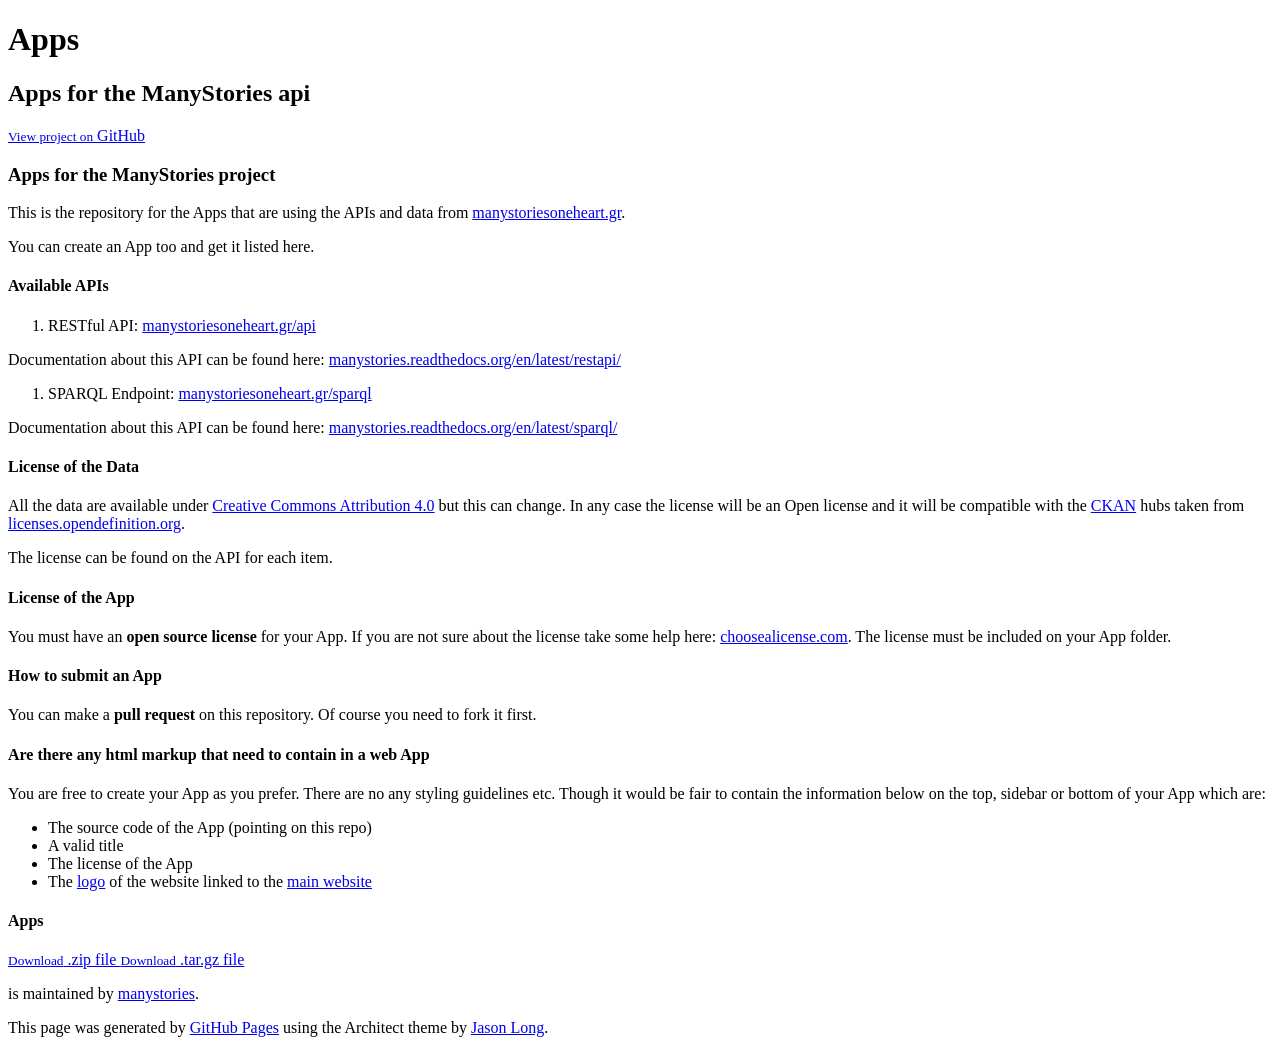
==== index.html @ 15023da2 "Create gh-pages branch via GitHub" ====
<!DOCTYPE html>
<html>
  <head>
    <meta charset='utf-8'>
    <meta http-equiv="X-UA-Compatible" content="chrome=1">
    <meta name="viewport" content="width=device-width, initial-scale=1, maximum-scale=1">
    <link href='https://fonts.googleapis.com/css?family=Architects+Daughter' rel='stylesheet' type='text/css'>
    <link rel="stylesheet" type="text/css" href="stylesheets/stylesheet.css" media="screen">
    <link rel="stylesheet" type="text/css" href="stylesheets/github-light.css" media="screen">
    <link rel="stylesheet" type="text/css" href="stylesheets/print.css" media="print">

    <!--[if lt IE 9]>
    <script src="//html5shiv.googlecode.com/svn/trunk/html5.js"></script>
    <![endif]-->

    <title>Apps by manystories</title>
  </head>

  <body>
    <header>
      <div class="inner">
        <h1>Apps</h1>
        <h2>Apps for the ManyStories api</h2>
        <a href="https://github.com/manystories/apps" class="button"><small>View project on</small> GitHub</a>
      </div>
    </header>

    <div id="content-wrapper">
      <div class="inner clearfix">
        <section id="main-content">
          <h3>
<a id="apps-for-the-manystories-project" class="anchor" href="#apps-for-the-manystories-project" aria-hidden="true"><span class="octicon octicon-link"></span></a>Apps for the ManyStories project</h3>

<p>This is the repository for the Apps that are using the APIs and data from <a href="http://manystoriesoneheart.gr">manystoriesoneheart.gr</a>.</p>

<p>You can create an App too and get it listed here.</p>

<h4>
<a id="available-apis" class="anchor" href="#available-apis" aria-hidden="true"><span class="octicon octicon-link"></span></a>Available APIs</h4>

<ol>
<li>RESTful API: <a href="http://manystoriesoneheart.gr/api">manystoriesoneheart.gr/api</a>
</li>
</ol>

<p>Documentation about this API can be found here: <a href="http://manystories.readthedocs.org/en/latest/restapi/">manystories.readthedocs.org/en/latest/restapi/</a></p>

<ol>
<li>SPARQL Endpoint: <a href="http://manystoriesoneheart.gr/sparql">manystoriesoneheart.gr/sparql</a>
</li>
</ol>

<p>Documentation about this API can be found here: <a href="http://manystories.readthedocs.org/en/latest/sparql/">manystories.readthedocs.org/en/latest/sparql/</a></p>

<h4>
<a id="license-of-the-data" class="anchor" href="#license-of-the-data" aria-hidden="true"><span class="octicon octicon-link"></span></a>License of the Data</h4>

<p>All the data are available under <a href="https://creativecommons.org/licenses/by/4.0/">Creative Commons Attribution 4.0</a> but this can change. In any case the license will be an Open license and it will be compatible with the <a href="http://ckan.org/">CKAN</a> hubs taken from <a href="http://licenses.opendefinition.org/licenses/groups/ckan.json">licenses.opendefinition.org</a>.</p>

<p>The license can be found on the API for each item.</p>

<h4>
<a id="license-of-the-app" class="anchor" href="#license-of-the-app" aria-hidden="true"><span class="octicon octicon-link"></span></a>License of the App</h4>

<p>You must have an <strong>open source license</strong> for your App. If you are not sure about the license take some help here: <a href="http://choosealicense.com/">choosealicense.com</a>. The license must be included on your App folder.</p>

<h4>
<a id="how-to-submit-an-app" class="anchor" href="#how-to-submit-an-app" aria-hidden="true"><span class="octicon octicon-link"></span></a>How to submit an App</h4>

<p>You can make a <strong>pull request</strong> on this repository. Of course you need to fork it first.</p>

<h4>
<a id="are-there-any-html-markup-that-need-to-contain-in-a-web-app" class="anchor" href="#are-there-any-html-markup-that-need-to-contain-in-a-web-app" aria-hidden="true"><span class="octicon octicon-link"></span></a>Are there any html markup that need to contain in a web App</h4>

<p>You are free to create your App as you prefer. There are no any styling guidelines etc. Though it would be fair to contain the information below on the top, sidebar or bottom of your App which are:</p>

<ul>
<li>The source code of the App (pointing on this repo)</li>
<li>A valid title</li>
<li>The license of the App</li>
<li>The <a href="http://manystoriesoneheart.gr/sites/all/themes/manystories/logo.png">logo</a> of the website linked to the <a href="http://manystoriesoneheart.gr">main website</a>
</li>
</ul>

<h4>
<a id="apps" class="anchor" href="#apps" aria-hidden="true"><span class="octicon octicon-link"></span></a>Apps</h4>
        </section>

        <aside id="sidebar">
          <a href="https://github.com/manystories/apps/zipball/master" class="button">
            <small>Download</small>
            .zip file
          </a>
          <a href="https://github.com/manystories/apps/tarball/master" class="button">
            <small>Download</small>
            .tar.gz file
          </a>

          <p class="repo-owner"><a href="https://github.com/manystories/apps"></a> is maintained by <a href="https://github.com/manystories">manystories</a>.</p>

          <p>This page was generated by <a href="https://pages.github.com">GitHub Pages</a> using the Architect theme by <a href="https://twitter.com/jasonlong">Jason Long</a>.</p>
        </aside>
      </div>
    </div>

  
  </body>
</html>
---- stylesheets/stylesheet.css ----
/*! normalize.css v3.0.2 | MIT License | git.io/normalize */

/**
 * 1. Set default font family to sans-serif.
 * 2. Prevent iOS text size adjust after orientation change, without disabling
 *    user zoom.
 */

html {
  font-family: sans-serif; /* 1 */
  -webkit-text-size-adjust: 100%; /* 2 */
  -ms-text-size-adjust: 100%; /* 2 */
}

/**
 * Remove default margin.
 */

body {
  margin: 0;
}

/* HTML5 display definitions
   ========================================================================== */

/**
 * Correct `block` display not defined for any HTML5 element in IE 8/9.
 * Correct `block` display not defined for `details` or `summary` in IE 10/11
 * and Firefox.
 * Correct `block` display not defined for `main` in IE 11.
 */

article,
aside,
details,
figcaption,
figure,
footer,
header,
hgroup,
main,
menu,
nav,
section,
summary {
  display: block;
}

/**
 * 1. Correct `inline-block` display not defined in IE 8/9.
 * 2. Normalize vertical alignment of `progress` in Chrome, Firefox, and Opera.
 */

audio,
canvas,
progress,
video {
  display: inline-block; /* 1 */
  vertical-align: baseline; /* 2 */
}

/**
 * Prevent modern browsers from displaying `audio` without controls.
 * Remove excess height in iOS 5 devices.
 */

audio:not([controls]) {
  display: none;
  height: 0;
}

/**
 * Address `[hidden]` styling not present in IE 8/9/10.
 * Hide the `template` element in IE 8/9/11, Safari, and Firefox < 22.
 */

[hidden],
template {
  display: none;
}

/* Links
   ========================================================================== */

/**
 * Remove the gray background color from active links in IE 10.
 */

a {
  background-color: transparent;
}

/**
 * Improve readability when focused and also mouse hovered in all browsers.
 */

a:active,
a:hover {
  outline: 0;
}

/* Text-level semantics
   ========================================================================== */

/**
 * Address styling not present in IE 8/9/10/11, Safari, and Chrome.
 */

abbr[title] {
  border-bottom: 1px dotted;
}

/**
 * Address style set to `bolder` in Firefox 4+, Safari, and Chrome.
 */

b,
strong {
  font-weight: bold;
}

/**
 * Address styling not present in Safari and Chrome.
 */

dfn {
  font-style: italic;
}

/**
 * Address variable `h1` font-size and margin within `section` and `article`
 * contexts in Firefox 4+, Safari, and Chrome.
 */

h1 {
  margin: 0.67em 0;
  font-size: 2em;
}

/**
 * Address styling not present in IE 8/9.
 */

mark {
  color: #000;
  background: #ff0;
}

/**
 * Address inconsistent and variable font size in all browsers.
 */

small {
  font-size: 80%;
}

/**
 * Prevent `sub` and `sup` affecting `line-height` in all browsers.
 */

sub,
sup {
  position: relative;
  font-size: 75%;
  line-height: 0;
  vertical-align: baseline;
}

sup {
  top: -0.5em;
}

sub {
  bottom: -0.25em;
}

/* Embedded content
   ========================================================================== */

/**
 * Remove border when inside `a` element in IE 8/9/10.
 */

img {
  border: 0;
}

/**
 * Correct overflow not hidden in IE 9/10/11.
 */

svg:not(:root) {
  overflow: hidden;
}

/* Grouping content
   ========================================================================== */

/**
 * Address margin not present in IE 8/9 and Safari.
 */

figure {
  margin: 1em 40px;
}

/**
 * Address differences between Firefox and other browsers.
 */

hr {
  height: 0;
  -moz-box-sizing: content-box;
  box-sizing: content-box;
}

/**
 * Contain overflow in all browsers.
 */

pre {
  overflow: auto;
}

/**
 * Address odd `em`-unit font size rendering in all browsers.
 */

code,
kbd,
pre,
samp {
  font-family: monospace, monospace;
  font-size: 1em;
}

/* Forms
   ========================================================================== */

/**
 * Known limitation: by default, Chrome and Safari on OS X allow very limited
 * styling of `select`, unless a `border` property is set.
 */

/**
 * 1. Correct color not being inherited.
 *    Known issue: affects color of disabled elements.
 * 2. Correct font properties not being inherited.
 * 3. Address margins set differently in Firefox 4+, Safari, and Chrome.
 */

button,
input,
optgroup,
select,
textarea {
  margin: 0; /* 3 */
  font: inherit; /* 2 */
  color: inherit; /* 1 */
}

/**
 * Address `overflow` set to `hidden` in IE 8/9/10/11.
 */

button {
  overflow: visible;
}

/**
 * Address inconsistent `text-transform` inheritance for `button` and `select`.
 * All other form control elements do not inherit `text-transform` values.
 * Correct `button` style inheritance in Firefox, IE 8/9/10/11, and Opera.
 * Correct `select` style inheritance in Firefox.
 */

button,
select {
  text-transform: none;
}

/**
 * 1. Avoid the WebKit bug in Android 4.0.* where (2) destroys native `audio`
 *    and `video` controls.
 * 2. Correct inability to style clickable `input` types in iOS.
 * 3. Improve usability and consistency of cursor style between image-type
 *    `input` and others.
 */

button,
html input[type="button"], /* 1 */
input[type="reset"],
input[type="submit"] {
  -webkit-appearance: button; /* 2 */
  cursor: pointer; /* 3 */
}

/**
 * Re-set default cursor for disabled elements.
 */

button[disabled],
html input[disabled] {
  cursor: default;
}

/**
 * Remove inner padding and border in Firefox 4+.
 */

button::-moz-focus-inner,
input::-moz-focus-inner {
  padding: 0;
  border: 0;
}

/**
 * Address Firefox 4+ setting `line-height` on `input` using `!important` in
 * the UA stylesheet.
 */

input {
  line-height: normal;
}

/**
 * It's recommended that you don't attempt to style these elements.
 * Firefox's implementation doesn't respect box-sizing, padding, or width.
 *
 * 1. Address box sizing set to `content-box` in IE 8/9/10.
 * 2. Remove excess padding in IE 8/9/10.
 */

input[type="checkbox"],
input[type="radio"] {
  box-sizing: border-box; /* 1 */
  padding: 0; /* 2 */
}

/**
 * Fix the cursor style for Chrome's increment/decrement buttons. For certain
 * `font-size` values of the `input`, it causes the cursor style of the
 * decrement button to change from `default` to `text`.
 */

input[type="number"]::-webkit-inner-spin-button,
input[type="number"]::-webkit-outer-spin-button {
  height: auto;
}

/**
 * 1. Address `appearance` set to `searchfield` in Safari and Chrome.
 * 2. Address `box-sizing` set to `border-box` in Safari and Chrome
 *    (include `-moz` to future-proof).
 */

input[type="search"] {
  -webkit-box-sizing: content-box; /* 2 */
  -moz-box-sizing: content-box;
  box-sizing: content-box;
  -webkit-appearance: textfield; /* 1 */
}

/**
 * Remove inner padding and search cancel button in Safari and Chrome on OS X.
 * Safari (but not Chrome) clips the cancel button when the search input has
 * padding (and `textfield` appearance).
 */

input[type="search"]::-webkit-search-cancel-button,
input[type="search"]::-webkit-search-decoration {
  -webkit-appearance: none;
}

/**
 * Define consistent border, margin, and padding.
 */

fieldset {
  padding: 0.35em 0.625em 0.75em;
  margin: 0 2px;
  border: 1px solid #c0c0c0;
}

/**
 * 1. Correct `color` not being inherited in IE 8/9/10/11.
 * 2. Remove padding so people aren't caught out if they zero out fieldsets.
 */

legend {
  padding: 0; /* 2 */
  border: 0; /* 1 */
}

/**
 * Remove default vertical scrollbar in IE 8/9/10/11.
 */

textarea {
  overflow: auto;
}

/**
 * Don't inherit the `font-weight` (applied by a rule above).
 * NOTE: the default cannot safely be changed in Chrome and Safari on OS X.
 */

optgroup {
  font-weight: bold;
}

/* Tables
   ========================================================================== */

/**
 * Remove most spacing between table cells.
 */

table {
  border-spacing: 0;
  border-collapse: collapse;
}

td,
th {
  padding: 0;
}

/* LAYOUT STYLES */
body {
  font-family: 'Helvetica Neue', Helvetica, Arial, serif;
  font-size: 15px;
  font-weight: 400;
  line-height: 1.5;
  color: #666;
  background: #fafafa url(../images/body-bg.jpg) 0 0 repeat;
}

p {
  margin-top: 0;
}

a {
  color: #2879d0;
}
a:hover {
  color: #2268b2;
}

header {
  padding-top: 40px;
  padding-bottom: 40px;
  font-family: 'Architects Daughter', 'Helvetica Neue', Helvetica, Arial, serif;
  background: #2e7bcf url(../images/header-bg.jpg) 0 0 repeat-x;
  border-bottom: solid 1px #275da1;
}

header h1 {
  width: 540px;
  margin-top: 0;
  margin-bottom: 0.2em;
  font-size: 72px;
  font-weight: normal;
  line-height: 1;
  color: #fff;
  letter-spacing: -1px;
}

header h2 {
  width: 540px;
  margin-top: 0;
  margin-bottom: 0;
  font-size: 26px;
  font-weight: normal;
  line-height: 1.3;
  color: #9ddcff;
  letter-spacing: 0;
}

.inner {
  position: relative;
  width: 940px;
  margin: 0 auto;
}

#content-wrapper {
  padding-top: 30px;
  border-top: solid 1px #fff;
}

#main-content {
  float: left;
  width: 690px;
}

#main-content img {
  max-width: 100%;
}

aside#sidebar {
  float: right;
  width: 200px;
  min-height: 504px;
  padding-left: 20px;
  font-size: 12px;
  line-height: 1.3;
  background: transparent url(../images/sidebar-bg.jpg) 0 0 no-repeat;
}

aside#sidebar p.repo-owner,
aside#sidebar p.repo-owner a {
  font-weight: bold;
}

#downloads {
  margin-bottom: 40px;
}

a.button {
  width: 134px;
  height: 58px;
  padding-top: 22px;
  padding-left: 68px;
  font-family: 'Architects Daughter', 'Helvetica Neue', Helvetica, Arial, serif;
  font-size: 23px;
  line-height: 1.2;
  color: #fff;
}
a.button small {
  display: block;
  font-size: 11px;
}
header a.button {
  position: absolute;
  top: 0;
  right: 0;
  background: transparent url(../images/github-button.png) 0 0 no-repeat;
}
aside a.button {
  display: block;
  width: 138px;
  padding-left: 64px;
  margin-bottom: 20px;
  font-size: 21px;
  background: transparent url(../images/download-button.png) 0 0 no-repeat;
}

code, pre {
  margin-bottom: 30px;
  font-family: Monaco, "Bitstream Vera Sans Mono", "Lucida Console", Terminal, monospace;
  font-size: 13px;
  color: #222;
}

code {
  padding: 0 3px;
  background-color: #f2f8fc;
  border: solid 1px #dbe7f3;
}

pre {
  padding: 20px;
  overflow: auto;
  text-shadow: none;
  background: #fff;
  border: solid 1px #f2f2f2;
}
pre code {
  padding: 0;
  color: #2879d0;
  background-color: #fff;
  border: none;
}

ul, ol, dl {
  margin-bottom: 20px;
}


/* COMMON STYLES */

hr {
  height: 0;
  margin-top: 1em;
  margin-bottom: 1em;
  border: 0;
  border-top: solid 1px #ddd;
}

table {
  width: 100%;
  border: 1px solid #ebebeb;
}

th {
  font-weight: 500;
}

td {
  font-weight: 300;
  text-align: center;
  border: 1px solid #ebebeb;
}

form {
  padding: 20px;
  background: #f2f2f2;

}


/* GENERAL ELEMENT TYPE STYLES */

#main-content h1 {
  margin-top: 0;
  margin-bottom: 0;
  font-family: 'Architects Daughter', 'Helvetica Neue', Helvetica, Arial, serif;
  font-size: 2.8em;
  font-weight: normal;
  color: #474747;
  text-indent: 6px;
  letter-spacing: -1px;
}

#main-content h1:before {
  padding-right: 0.3em;
  margin-left: -0.9em;
  color: #9ddcff;
  content: "/";
}

#main-content h2 {
  margin-bottom: 8px;
  font-family: 'Architects Daughter', 'Helvetica Neue', Helvetica, Arial, serif;
  font-size: 22px;
  font-weight: bold;
  color: #474747;
  text-indent: 4px;
}
#main-content h2:before {
  padding-right: 0.3em;
  margin-left: -1.5em;
  content: "//";
  color: #9ddcff;
}

#main-content h3 {
  margin-top: 24px;
  margin-bottom: 8px;
  font-family: 'Architects Daughter', 'Helvetica Neue', Helvetica, Arial, serif;
  font-size: 18px;
  font-weight: bold;
  color: #474747;
  text-indent: 3px;
}

#main-content h3:before {
  padding-right: 0.3em;
  margin-left: -2em;
  content: "///";
  color: #9ddcff;
}

#main-content h4 {
  margin-bottom: 8px;
  font-family: 'Architects Daughter', 'Helvetica Neue', Helvetica, Arial, serif;
  font-size: 15px;
  font-weight: bold;
  color: #474747;
  text-indent: 3px;
}

h4:before {
  padding-right: 0.3em;
  margin-left: -2.8em;
  content: "////";
  color: #9ddcff;
}

#main-content h5 {
  margin-bottom: 8px;
  font-family: 'Architects Daughter', 'Helvetica Neue', Helvetica, Arial, serif;
  font-size: 14px;
  color: #474747;
  text-indent: 3px;
}
h5:before {
  padding-right: 0.3em;
  margin-left: -3.2em;
  content: "/////";
  color: #9ddcff;
}

#main-content h6 {
  margin-bottom: 8px;
  font-family: 'Architects Daughter', 'Helvetica Neue', Helvetica, Arial, serif;
  font-size: .8em;
  color: #474747;
  text-indent: 3px;
}
h6:before {
  padding-right: 0.3em;
  margin-left: -3.7em;
  content: "//////";
  color: #9ddcff;
}

p {
  margin-bottom: 20px;
}

a {
  text-decoration: none;
}

p a {
  font-weight: 400;
}

blockquote {
  padding: 0 0 0 30px;
  margin-bottom: 20px;
  font-size: 1.6em;
  border-left: 10px solid #e9e9e9;
}

ul {
  list-style-position: inside;
  list-style: disc;
  padding-left: 20px;
}

ol {
  list-style-position: inside;
  list-style: decimal;
  padding-left: 3px;
}

dl dd {
  font-style: italic;
  font-weight: 100;
}

footer {
  padding-top: 20px;
  padding-bottom: 30px;
  margin-top: 40px;
  font-size: 13px;
  color: #aaa;
  background: transparent url('../images/hr.png') 0 0 no-repeat;
}

footer a {
  color: #666;
}
footer a:hover {
  color: #444;
}

/* MISC */
.clearfix:after {
  display: block;
  height: 0;
  clear: both;
  visibility: hidden;
  content: '.';
}

.clearfix {display: inline-block;}
* html .clearfix {height: 1%;}
.clearfix {display: block;}

/* #Media Queries
================================================== */

/* Smaller than standard 960 (devices and browsers) */
@media only screen and (max-width: 959px) { }

/* Tablet Portrait size to standard 960 (devices and browsers) */
@media only screen and (min-width: 768px) and (max-width: 959px) {
  .inner {
    width: 740px;
  }
  header h1, header h2 {
    width: 340px;
  }
  header h1 {
    font-size: 60px;
  }
  header h2 {
    font-size: 30px;
  }
  #main-content {
    width: 490px;
  }
  #main-content h1:before,
  #main-content h2:before,
  #main-content h3:before,
  #main-content h4:before,
  #main-content h5:before,
  #main-content h6:before {
    padding-right: 0;
    margin-left: 0;
    content: none;
  }
}

/* All Mobile Sizes (devices and browser) */
@media only screen and (max-width: 767px) {
  .inner {
    width: 93%;
  }
  header {
    padding: 20px 0;
  }
  header .inner {
    position: relative;
  }
  header h1, header h2 {
    width: 100%;
  }
  header h1 {
    font-size: 48px;
  }
  header h2 {
    font-size: 24px;
  }
  header a.button {
    position: relative;
    display: inline-block;
    width: auto;
    height: auto;
    padding: 5px 10px;
    margin-top: 15px;
    font-size: 13px;
    line-height: 1;
    color: #2879d0;
    text-align: center;
    background-color: #9ddcff;
    background-image: none;
    border-radius: 5px;
    -moz-border-radius: 5px;
    -webkit-border-radius: 5px;
  }
  header a.button small {
    display: inline;
    font-size: 13px;
  }
  #main-content,
  aside#sidebar {
    float: none;
    width: 100% ! important;
  }
  aside#sidebar {
    min-height: 0;
    padding: 20px 0;
    margin-top: 20px;
    background-image: none;
    border-top: solid 1px #ddd;
  }
  aside#sidebar a.button {
    display: none;
  }
  #main-content h1:before,
  #main-content h2:before,
  #main-content h3:before,
  #main-content h4:before,
  #main-content h5:before,
  #main-content h6:before {
    padding-right: 0;
    margin-left: 0;
    content: none;
  }
}

/* Mobile Landscape Size to Tablet Portrait (devices and browsers) */
@media only screen and (min-width: 480px) and (max-width: 767px) { }

/* Mobile Portrait Size to Mobile Landscape Size (devices and browsers) */
@media only screen and (max-width: 479px) { }
---- stylesheets/github-light.css ----
/*
   Copyright 2014 GitHub Inc.

   Licensed under the Apache License, Version 2.0 (the "License");
   you may not use this file except in compliance with the License.
   You may obtain a copy of the License at

       http://www.apache.org/licenses/LICENSE-2.0

   Unless required by applicable law or agreed to in writing, software
   distributed under the License is distributed on an "AS IS" BASIS,
   WITHOUT WARRANTIES OR CONDITIONS OF ANY KIND, either express or implied.
   See the License for the specific language governing permissions and
   limitations under the License.

*/

.pl-c /* comment */ {
  color: #969896;
}

.pl-c1      /* constant, markup.raw, meta.diff.header, meta.module-reference, meta.property-name, support, support.constant, support.variable, variable.other.constant */,
.pl-s .pl-v /* string variable */ {
  color: #0086b3;
}

.pl-e  /* entity */,
.pl-en /* entity.name */ {
  color: #795da3;
}

.pl-s .pl-s1 /* string source */,
.pl-smi      /* storage.modifier.import, storage.modifier.package, storage.type.java, variable.other, variable.parameter.function */ {
  color: #333;
}

.pl-ent /* entity.name.tag */ {
  color: #63a35c;
}

.pl-k /* keyword, storage, storage.type */ {
  color: #a71d5d;
}

.pl-pds              /* punctuation.definition.string, string.regexp.character-class */,
.pl-s                /* string */,
.pl-s .pl-pse .pl-s1 /* string punctuation.section.embedded source */,
.pl-sr               /* string.regexp */,
.pl-sr .pl-cce       /* string.regexp constant.character.escape */,
.pl-sr .pl-sra       /* string.regexp string.regexp.arbitrary-repitition */,
.pl-sr .pl-sre       /* string.regexp source.ruby.embedded */ {
  color: #183691;
}

.pl-v /* variable */ {
  color: #ed6a43;
}

.pl-id /* invalid.deprecated */ {
  color: #b52a1d;
}

.pl-ii /* invalid.illegal */ {
  background-color: #b52a1d;
  color: #f8f8f8;
}

.pl-sr .pl-cce /* string.regexp constant.character.escape */ {
  color: #63a35c;
  font-weight: bold;
}

.pl-ml /* markup.list */ {
  color: #693a17;
}

.pl-mh        /* markup.heading */,
.pl-mh .pl-en /* markup.heading entity.name */,
.pl-ms        /* meta.separator */ {
  color: #1d3e81;
  font-weight: bold;
}

.pl-mq /* markup.quote */ {
  color: #008080;
}

.pl-mi /* markup.italic */ {
  color: #333;
  font-style: italic;
}

.pl-mb /* markup.bold */ {
  color: #333;
  font-weight: bold;
}

.pl-md /* markup.deleted, meta.diff.header.from-file */ {
  background-color: #ffecec;
  color: #bd2c00;
}

.pl-mi1 /* markup.inserted, meta.diff.header.to-file */ {
  background-color: #eaffea;
  color: #55a532;
}

.pl-mdr /* meta.diff.range */ {
  color: #795da3;
  font-weight: bold;
}

.pl-mo /* meta.output */ {
  color: #1d3e81;
}
---- stylesheets/print.css ----
html, body, div, span, applet, object, iframe,
h1, h2, h3, h4, h5, h6, p, blockquote, pre,
a, abbr, acronym, address, big, cite, code,
del, dfn, em, img, ins, kbd, q, s, samp,
small, strike, strong, sub, sup, tt, var,
b, u, i, center,
dl, dt, dd, ol, ul, li,
fieldset, form, label, legend,
table, caption, tbody, tfoot, thead, tr, th, td,
article, aside, canvas, details, embed,
figure, figcaption, footer, header, hgroup,
menu, nav, output, ruby, section, summary,
time, mark, audio, video {
  padding: 0;
  margin: 0;
  font: inherit;
  font-size: 100%;
  vertical-align: baseline;
  border: 0;
}
/* HTML5 display-role reset for older browsers */
article, aside, details, figcaption, figure,
footer, header, hgroup, menu, nav, section {
  display: block;
}
body {
  line-height: 1;
}
ol, ul {
  list-style: none;
}
blockquote, q {
  quotes: none;
}
blockquote:before, blockquote:after,
q:before, q:after {
  content: '';
  content: none;
}
table {
  border-spacing: 0;
  border-collapse: collapse;
}
body {
  font-family: 'Helvetica Neue', Helvetica, Arial, serif;
  font-size: 13px;
  line-height: 1.5;
  color: #000;
}

a {
  font-weight: bold;
  color: #d5000d;
}

header {
  padding-top: 35px;
  padding-bottom: 10px;
}

header h1 {
  font-size: 48px;
  font-weight: bold;
  line-height: 1.2;
  color: #303030;
  letter-spacing: -1px;
}

header h2 {
  font-size: 24px;
  font-weight: normal;
  line-height: 1.3;
  color: #aaa;
  letter-spacing: -1px;
}
#downloads {
  display: none;
}
#main_content {
  padding-top: 20px;
}

code, pre {
  margin-bottom: 30px;
  font-family: Monaco, "Bitstream Vera Sans Mono", "Lucida Console", Terminal;
  font-size: 12px;
  color: #222;
}

code {
  padding: 0 3px;
}

pre {
  padding: 20px;
  overflow: auto;
  border: solid 1px #ddd;
}
pre code {
  padding: 0;
}

ul, ol, dl {
  margin-bottom: 20px;
}


/* COMMON STYLES */

table {
  width: 100%;
  border: 1px solid #ebebeb;
}

th {
  font-weight: 500;
}

td {
  font-weight: 300;
  text-align: center;
  border: 1px solid #ebebeb;
}

form {
  padding: 20px;
  background: #f2f2f2;

}


/* GENERAL ELEMENT TYPE STYLES */

h1 {
  font-size: 2.8em;
}

h2 {
  margin-bottom: 8px;
  font-size: 22px;
  font-weight: bold;
  color: #303030;
}

h3 {
  margin-bottom: 8px;
  font-size: 18px;
  font-weight: bold;
  color: #d5000d;
}

h4 {
  font-size: 16px;
  font-weight: bold;
  color: #303030;
}

h5 {
  font-size: 1em;
  color: #303030;
}

h6 {
  font-size: .8em;
  color: #303030;
}

p {
  margin-bottom: 20px;
  font-weight: 300;
}

a {
  text-decoration: none;
}

p a {
  font-weight: 400;
}

blockquote {
  padding: 0 0 0 30px;
  margin-bottom: 20px;
  font-size: 1.6em;
  border-left: 10px solid #e9e9e9;
}

ul li {
  padding-left: 20px;
  list-style-position: inside;
  list-style: disc;
}

ol li {
  padding-left: 3px;
  list-style-position: inside;
  list-style: decimal;
}

dl dd {
  font-style: italic;
  font-weight: 100;
}

footer {
  padding-top: 20px;
  padding-bottom: 30px;
  margin-top: 40px;
  font-size: 13px;
  color: #aaa;
}

footer a {
  color: #666;
}

/* MISC */
.clearfix:after {
  display: block;
  height: 0;
  clear: both;
  visibility: hidden;
  content: '.';
}

.clearfix {display: inline-block;}
* html .clearfix {height: 1%;}
.clearfix {display: block;}
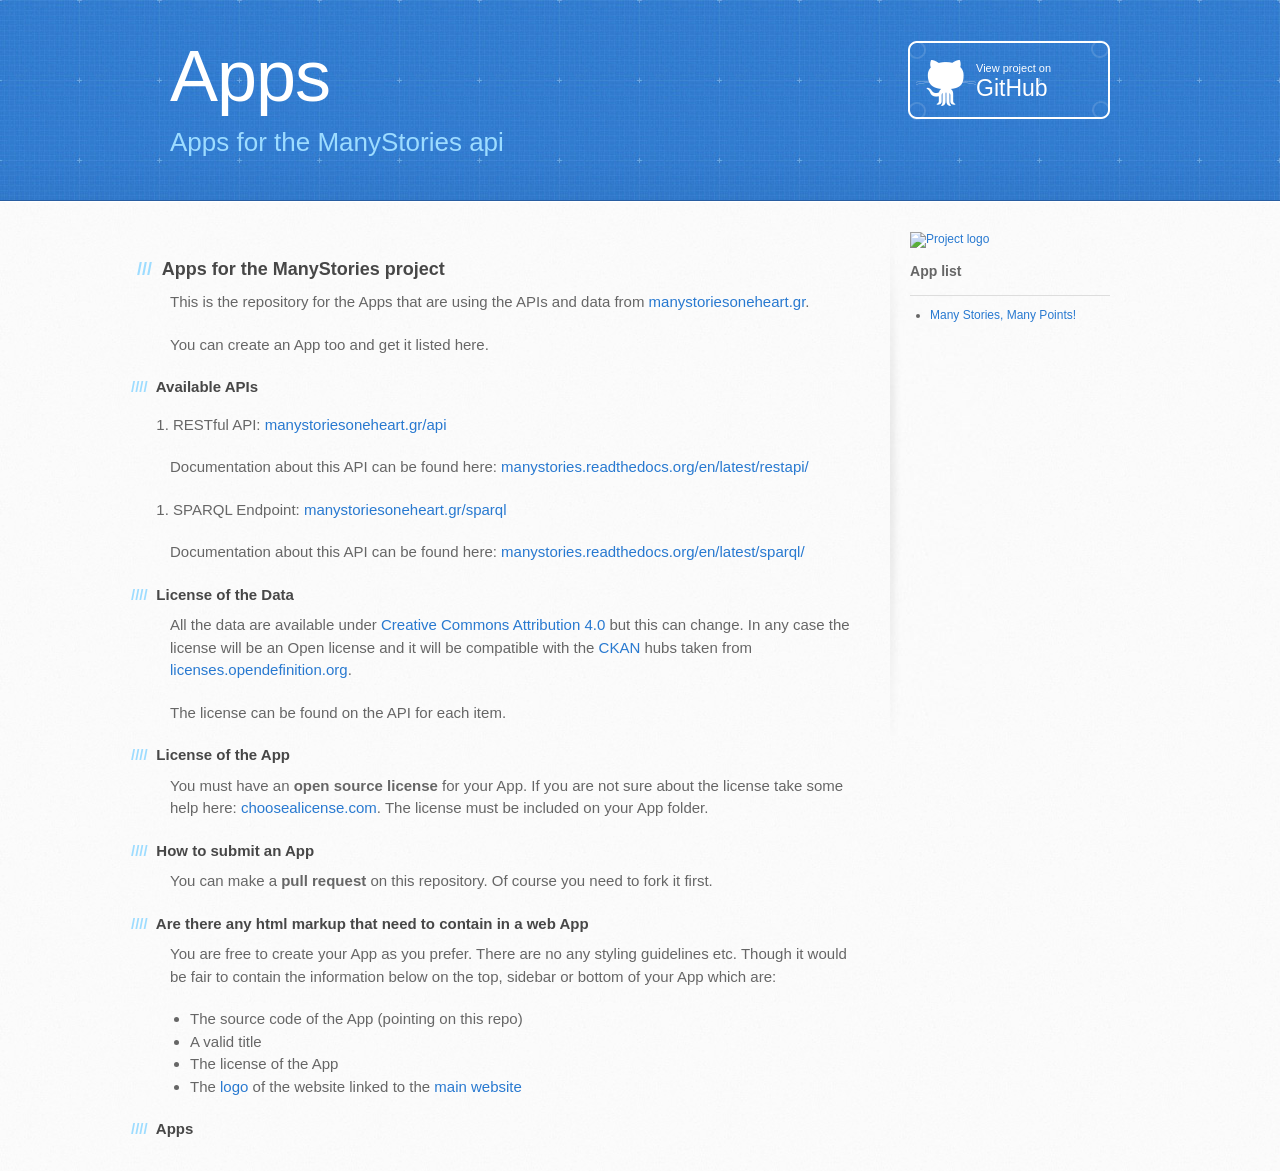
==== commit fde740f5: "Add leaflet-points app" ====
--- a/index.html
+++ b/index.html
@@ -4,7 +4,6 @@
     <meta charset='utf-8'>
     <meta http-equiv="X-UA-Compatible" content="chrome=1">
     <meta name="viewport" content="width=device-width, initial-scale=1, maximum-scale=1">
-    <link href='https://fonts.googleapis.com/css?family=Architects+Daughter' rel='stylesheet' type='text/css'>
     <link rel="stylesheet" type="text/css" href="stylesheets/stylesheet.css" media="screen">
     <link rel="stylesheet" type="text/css" href="stylesheets/github-light.css" media="screen">
     <link rel="stylesheet" type="text/css" href="stylesheets/print.css" media="print">
@@ -13,7 +12,7 @@
     <script src="//html5shiv.googlecode.com/svn/trunk/html5.js"></script>
     <![endif]-->
 
-    <title>Apps by manystories</title>
+    <title>Apps for the manystories project</title>
   </head>
 
   <body>
@@ -87,22 +86,28 @@
         </section>
 
         <aside id="sidebar">
-          <a href="https://github.com/manystories/apps/zipball/master" class="button">
-            <small>Download</small>
-            .zip file
-          </a>
-          <a href="https://github.com/manystories/apps/tarball/master" class="button">
-            <small>Download</small>
-            .tar.gz file
+
+          <a href="http://manystoriesoneheart.gr" class="img">
+            <img src="http://manystoriesoneheart.gr/sites/all/themes/manystories/logo.png" alt="Project logo">
           </a>
 
-          <p class="repo-owner"><a href="https://github.com/manystories/apps"></a> is maintained by <a href="https://github.com/manystories">manystories</a>.</p>
+          <h3>App list</h3>
+          <hr>
 
-          <p>This page was generated by <a href="https://pages.github.com">GitHub Pages</a> using the Architect theme by <a href="https://twitter.com/jasonlong">Jason Long</a>.</p>
+          <ul>
+            <li>
+                <a href="http://manystories.github.io/apps/apps/leaflet-points" class="project">Many Stories, Many Points!</a>
+            </li>
+          </ul>
+          <!--
+          <p class="repo-owner">
+            <a href="https://github.com/manystories/apps">This project</a> is maintained by <a href="https://github.com/theodorosploumis">TheodorosPloumis</a>.
+          </p>
+        -->
         </aside>
       </div>
     </div>
 
-  
+
   </body>
 </html>
--- a/stylesheets/stylesheet.css
+++ b/stylesheets/stylesheet.css
@@ -450,7 +450,7 @@
 header {
   padding-top: 40px;
   padding-bottom: 40px;
-  font-family: 'Architects Daughter', 'Helvetica Neue', Helvetica, Arial, serif;
+  font-family: 'Helvetica Neue', Helvetica, Arial, serif;
   background: #2e7bcf url(../images/header-bg.jpg) 0 0 repeat-x;
   border-bottom: solid 1px #275da1;
 }
@@ -521,7 +521,7 @@
   height: 58px;
   padding-top: 22px;
   padding-left: 68px;
-  font-family: 'Architects Daughter', 'Helvetica Neue', Helvetica, Arial, serif;
+  font-family: 'Helvetica Neue', Helvetica, Arial, serif;
   font-size: 23px;
   line-height: 1.2;
   color: #fff;
@@ -614,7 +614,7 @@
 #main-content h1 {
   margin-top: 0;
   margin-bottom: 0;
-  font-family: 'Architects Daughter', 'Helvetica Neue', Helvetica, Arial, serif;
+  font-family: 'Helvetica Neue', Helvetica, Arial, serif;
   font-size: 2.8em;
   font-weight: normal;
   color: #474747;
@@ -631,7 +631,7 @@
 
 #main-content h2 {
   margin-bottom: 8px;
-  font-family: 'Architects Daughter', 'Helvetica Neue', Helvetica, Arial, serif;
+  font-family: 'Helvetica Neue', Helvetica, Arial, serif;
   font-size: 22px;
   font-weight: bold;
   color: #474747;
@@ -647,7 +647,7 @@
 #main-content h3 {
   margin-top: 24px;
   margin-bottom: 8px;
-  font-family: 'Architects Daughter', 'Helvetica Neue', Helvetica, Arial, serif;
+  font-family: 'Helvetica Neue', Helvetica, Arial, serif;
   font-size: 18px;
   font-weight: bold;
   color: #474747;
@@ -663,7 +663,7 @@
 
 #main-content h4 {
   margin-bottom: 8px;
-  font-family: 'Architects Daughter', 'Helvetica Neue', Helvetica, Arial, serif;
+  font-family: 'Helvetica Neue', Helvetica, Arial, serif;
   font-size: 15px;
   font-weight: bold;
   color: #474747;
@@ -679,7 +679,7 @@
 
 #main-content h5 {
   margin-bottom: 8px;
-  font-family: 'Architects Daughter', 'Helvetica Neue', Helvetica, Arial, serif;
+  font-family: 'Helvetica Neue', Helvetica, Arial, serif;
   font-size: 14px;
   color: #474747;
   text-indent: 3px;
@@ -693,7 +693,7 @@
 
 #main-content h6 {
   margin-bottom: 8px;
-  font-family: 'Architects Daughter', 'Helvetica Neue', Helvetica, Arial, serif;
+  font-family: 'Helvetica Neue', Helvetica, Arial, serif;
   font-size: .8em;
   color: #474747;
   text-indent: 3px;
@@ -878,4 +878,3 @@
 
 /* Mobile Portrait Size to Mobile Landscape Size (devices and browsers) */
 @media only screen and (max-width: 479px) { }
-
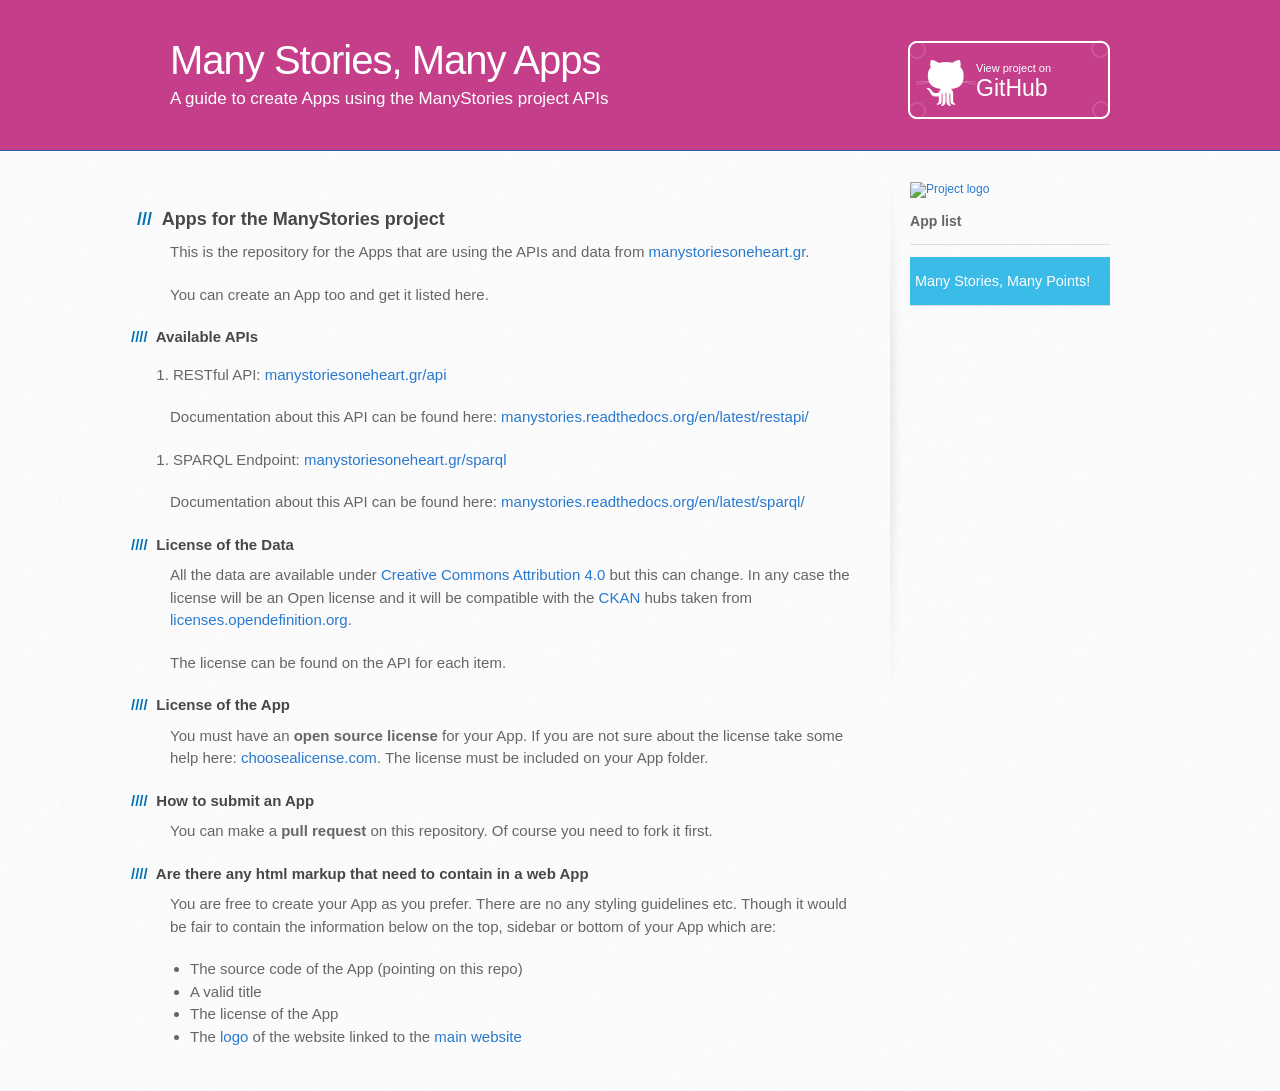
==== commit fc195244: "Styling" ====
--- a/index.html
+++ b/index.html
@@ -6,20 +6,21 @@
     <meta name="viewport" content="width=device-width, initial-scale=1, maximum-scale=1">
     <link rel="stylesheet" type="text/css" href="stylesheets/stylesheet.css" media="screen">
     <link rel="stylesheet" type="text/css" href="stylesheets/github-light.css" media="screen">
+    <link rel="stylesheet" type="text/css" href="stylesheets/custom.css" media="screen">
     <link rel="stylesheet" type="text/css" href="stylesheets/print.css" media="print">
 
     <!--[if lt IE 9]>
     <script src="//html5shiv.googlecode.com/svn/trunk/html5.js"></script>
     <![endif]-->
 
-    <title>Apps for the manystories project</title>
+    <title>Many Stories, Many Apps</title>
   </head>
 
   <body>
     <header>
       <div class="inner">
-        <h1>Apps</h1>
-        <h2>Apps for the ManyStories api</h2>
+        <h1>Many Stories, Many Apps</h1>
+        <h2>A guide to create Apps using the ManyStories project APIs</h2>
         <a href="https://github.com/manystories/apps" class="button"><small>View project on</small> GitHub</a>
       </div>
     </header>
@@ -80,9 +81,6 @@
 <li>The <a href="http://manystoriesoneheart.gr/sites/all/themes/manystories/logo.png">logo</a> of the website linked to the <a href="http://manystoriesoneheart.gr">main website</a>
 </li>
 </ul>
-
-<h4>
-<a id="apps" class="anchor" href="#apps" aria-hidden="true"><span class="octicon octicon-link"></span></a>Apps</h4>
         </section>
 
         <aside id="sidebar">
@@ -94,7 +92,7 @@
           <h3>App list</h3>
           <hr>
 
-          <ul>
+          <ul class="app-list">
             <li>
                 <a href="http://manystories.github.io/apps/apps/leaflet-points" class="project">Many Stories, Many Points!</a>
             </li>
--- a/stylesheets/custom.css
+++ b/stylesheets/custom.css
@@ -0,0 +1,38 @@
+
+header {
+  background: #C53E8A;
+}
+
+header h1 {
+  font-size: 40px;
+}
+
+header h2 {
+  color: #fff;
+  font-size: 17px;
+}
+
+#main-content h3::before {
+  color: #0174B3;
+}
+
+#main-content h4::before {
+  color: #0174B3;
+}
+
+.app-list {
+  padding: 0;
+}
+
+.app-list li {
+  list-style: none;
+  background: #3BBBE8;
+  font-size: 1.2em;
+  padding: 1em 5px;
+  margin-bottom: 1em;
+  border-bottom: 1px solid #ddd;
+}
+
+.app-list a {
+  color: #fff;
+}
